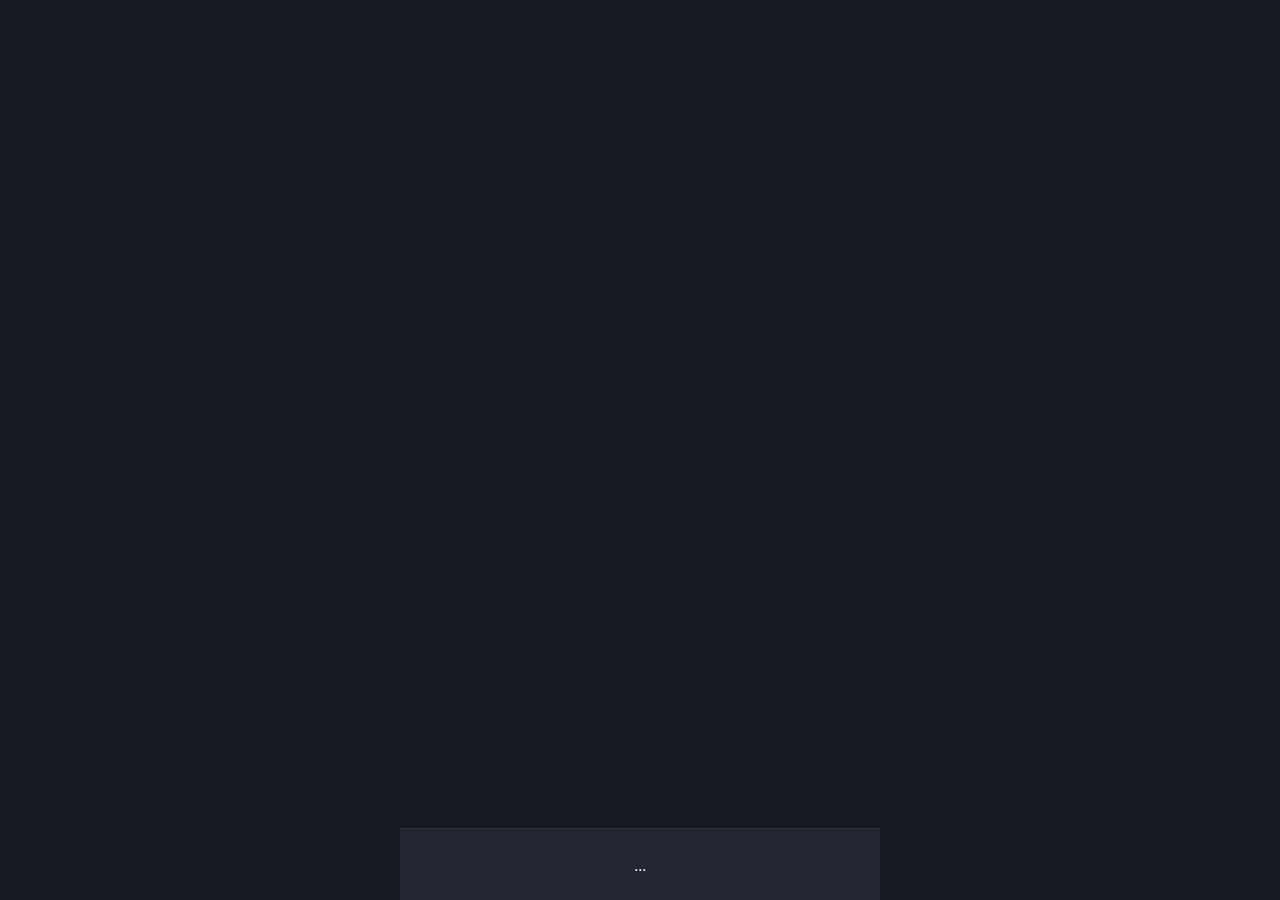
==== pages/dashboard.html @ aa5d2d32 "feat: setup base UI architecture and design system" ====
<!DOCTYPE html>
<html lang="es">

<head>
    <meta charset="UTF-8" />
    <meta name="viewport" content="width=device-width, initial-scale=1.0" />

    <title>Anti Procrastination Quest</title>

    <!-- Fonts -->
    <link rel="preconnect" href="https://fonts.googleapis.com">
    <link rel="preconnect" href="https://fonts.gstatic.com" crossorigin>
    <link
        href="https://fonts.googleapis.com/css2?family=Fira+Code:wght@400;500;600&family=Inter:wght@400;500;600;700&family=Press+Start+2P&display=swap"
        rel="stylesheet">
    <!-- CSS -->
    <link rel="stylesheet" href="../assets/css/variables.css">
    <link rel="stylesheet" href="../assets/css/global.css">
    <link rel="stylesheet" href="../assets/css/layout.css">
    <link rel="stylesheet" href="../assets/css/components.css">
</head>

<body>

    <main class="app-container">

        <!-- contenido -->

    </main>

    <nav class="bottom-nav">
        ...
    </nav>

</body>

</html>
---- assets/css/variables.css ----
:root {

    /* Fondos */
    --color-bg-main: #171A21;
    --color-bg-card: #222630;

    /* Texto */
    --color-text-main: #E2E8F0;
    --color-text-muted: #94A3B8;

    /* UI */
    --color-accent-gold: #D4AF37;
    --color-accent-magic: #3B82F6;

    /* Rarezas */
    --rarity-common: #94A3B8;
    --rarity-uncommon: #4ADE80;
    --rarity-rare: #3B82F6;
    --rarity-epic: #A855F7;
    --rarity-legendary: #F59E0B;

    /* Fonts */
    --font-ui: 'Inter', sans-serif;
    --font-mono: 'Fira Code', monospace;
    --font-pixel: 'Press Start 2P', cursive;

    /* Bordes */
    --radius-md: 12px;
    --radius-lg: 18px;

    /* Sombras */
    --shadow-card: 0 4px 12px rgba(0, 0, 0, 0.25);

    /* Spacing */
    --spacing-xs: 4px;
    --spacing-sm: 8px;
    --spacing-md: 16px;
    --spacing-lg: 24px;
    --spacing-xl: 32px;

}
---- assets/css/global.css ----
* {
    margin: 0;
    padding: 0;
    box-sizing: border-box;
}

button,
input {
    font: inherit;
}

body {
    font-family: var(--font-ui);
    background-color: var(--color-bg-main);
    color: var(--color-text-main);
}
---- assets/css/layout.css ----
/* ============================================================
   BOTTOM NAVIGATION
   ============================================================ */

.bottom-nav {
    position: fixed;

    bottom: 0;
    left: 50%;
    transform: translateX(-50%);

    width: 100%;
    max-width: 480px;

    height: 72px;

    background-color: var(--color-bg-card);

    display: flex;
    justify-content: space-around;
    align-items: center;

    border-top: 1px solid rgba(255, 255, 255, 0.05);
}

.nav-item {
    display: flex;
    flex-direction: column;
    align-items: center;
    justify-content: center;

    gap: 4px;

    text-decoration: none;

    color: var(--color-text-muted);

    font-size: 0.75rem;
}

.nav-item.active {
    color: var(--color-accent-magic);
}

.page-header {}

.page-section {}

.section-title {}
---- assets/css/components.css ----
.btn {
    border: none;
    border-radius: 12px;
    padding: 12px 16px;
    cursor: pointer;
    font-weight: 600;
    transition: 0.2s ease;
}

.btn-primary {
    background-color: var(--color-accent-magic);
    color: white;
}

.btn-primary:hover {
    opacity: 0.9;
}


.rarity-common {
    border-left: 6px solid var(--rarity-common);
}

.rarity-uncommon {
    border-left: 6px solid var(--rarity-uncommon);
}

.rarity-rare {
    border-left: 6px solid var(--rarity-rare);
}

.rarity-epic {
    border-left: 6px solid var(--rarity-epic);
}

.rarity-legendary {
    border-left: 6px solid var(--rarity-legendary);
}

.nav-item {
    color: var(--color-text-muted);
}

.nav-item.active {
    color: var(--color-accent-magic);
}

.modal-overlay {
    position: fixed;
    inset: 0;
    background: rgba(0, 0, 0, 0.7);

    display: flex;
    justify-content: center;
    align-items: center;
}

.modal-content {
    background: var(--color-bg-card);
    padding: var(--spacing-lg);
    border-radius: 16px;
}
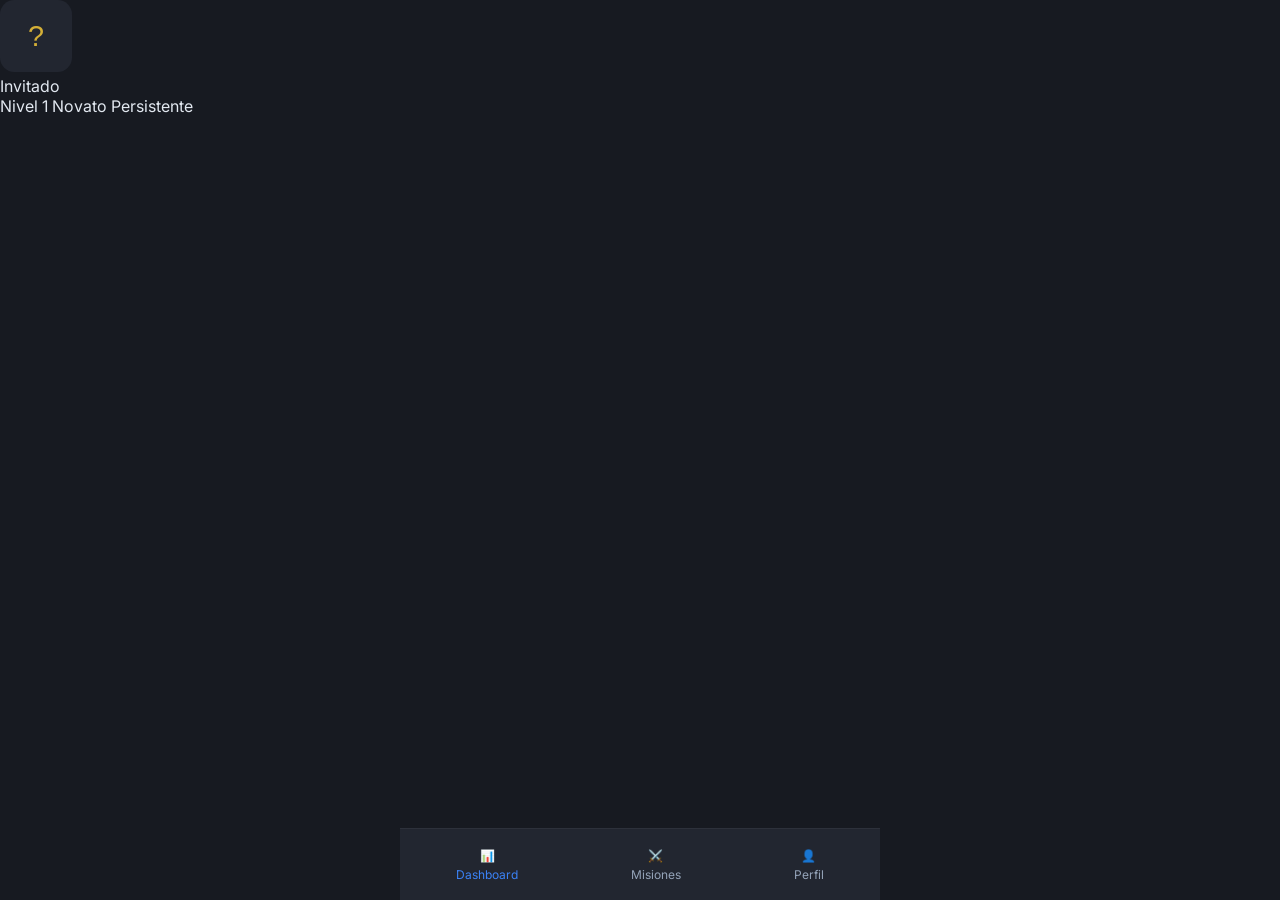
==== commit 9a0665c2: "feat: render character banner from localStorage" ====
--- a/pages/dashboard.html
+++ b/pages/dashboard.html
@@ -18,20 +18,45 @@
     <link rel="stylesheet" href="../assets/css/global.css">
     <link rel="stylesheet" href="../assets/css/layout.css">
     <link rel="stylesheet" href="../assets/css/components.css">
+    <link rel="stylesheet" href="../assets/css/pages/dashboard.css">
 </head>
 
 <body>
 
     <main class="app-container">
 
+        <section class="character-banner" role="region" aria-label="Banner del personaje" id="character-banner">
+            <img id="avatar-img" class="character-avatar" src="" alt="Avatar del jugador" width="72" height="72">
+            <div class="character-info">
+                <div class="character-name" id="character-name">Invitado</div>
+                <div class="character-level-title">
+                    <span class="character-level" id="character-level">Nivel 1</span>
+                    <span class="character-title" id="character-title">Novato Persistente</span>
+                </div>
+            </div>
+        </section>
+
         <!-- contenido -->
 
     </main>
 
+    <!-- Bottom Navigation Bar -->
     <nav class="bottom-nav">
-        ...
+        <a href="dashboard.html" class="nav-item active" id="nav-dashboard">
+            <span class="nav-icon">📊</span>
+            <span>Dashboard</span>
+        </a>
+        <a href="missions.html" class="nav-item" id="nav-missions">
+            <span class="nav-icon">⚔️</span>
+            <span>Misiones</span>
+        </a>
+        <a href="profile.html" class="nav-item" id="nav-profile">
+            <span class="nav-icon">👤</span>
+            <span>Perfil</span>
+        </a>
     </nav>
 
+    <script src="../assets/js/character-banner.js"></script>
 </body>
 
 </html>
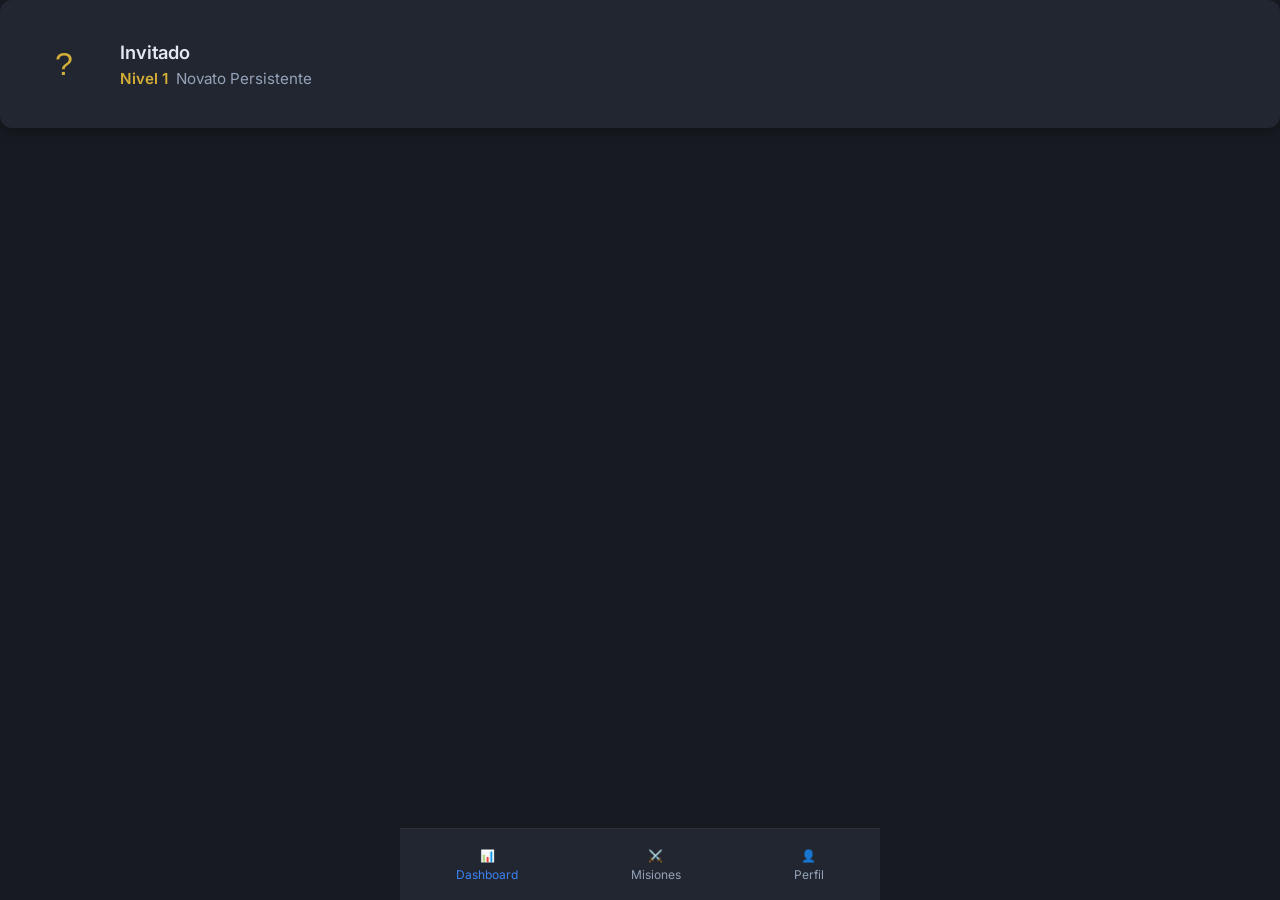
==== commit 479a1a4e: "feat: enhance class selection UI and integrate zoom modal" ====
--- a/pages/dashboard.html
+++ b/pages/dashboard.html
@@ -56,6 +56,8 @@
         </a>
     </nav>
 
+    <!-- Scripts -->
+    <script src="../assets/js/ui.js"></script>
     <script src="../assets/js/character-banner.js"></script>
 </body>
 
--- a/assets/css/pages/dashboard.css
+++ b/assets/css/pages/dashboard.css
@@ -0,0 +1,71 @@
+/* Dashboard page styles for the Character Banner */
+.character-banner {
+    display: flex;
+    align-items: center;
+    gap: var(--spacing-md);
+    padding: var(--spacing-md);
+    margin-bottom: var(--spacing-lg);
+    background: var(--color-bg-card);
+    border-radius: var(--radius-md);
+    box-shadow: var(--shadow-card);
+}
+
+.character-avatar {
+    width: 64px;
+    height: 64px;
+    border-radius: 50%;
+    object-fit: cover;
+    background: rgba(255, 255, 255, 0.05);
+    flex-shrink: 0;
+}
+
+.character-info {
+    display: flex;
+    flex-direction: column;
+    gap: 6px;
+}
+
+.character-name {
+    font-family: var(--font-ui);
+    font-size: 1rem;
+    font-weight: 600;
+    color: var(--color-text-main);
+}
+
+.character-level-title {
+    display: flex;
+    flex-wrap: wrap;
+    gap: var(--spacing-sm);
+    align-items: baseline;
+}
+
+.character-level {
+    font-size: 0.9rem;
+    font-weight: 600;
+    color: var(--color-accent-gold);
+}
+
+.character-title {
+    font-size: 0.85rem;
+    color: var(--color-text-muted);
+}
+
+@media (min-width: 768px) {
+    .character-banner {
+        padding: var(--spacing-lg);
+    }
+
+    .character-avatar {
+        width: 80px;
+        height: 80px;
+    }
+
+    .character-name {
+        font-size: 1.15rem;
+    }
+
+    .character-level,
+    .character-title {
+        font-size: 0.95rem;
+    }
+}
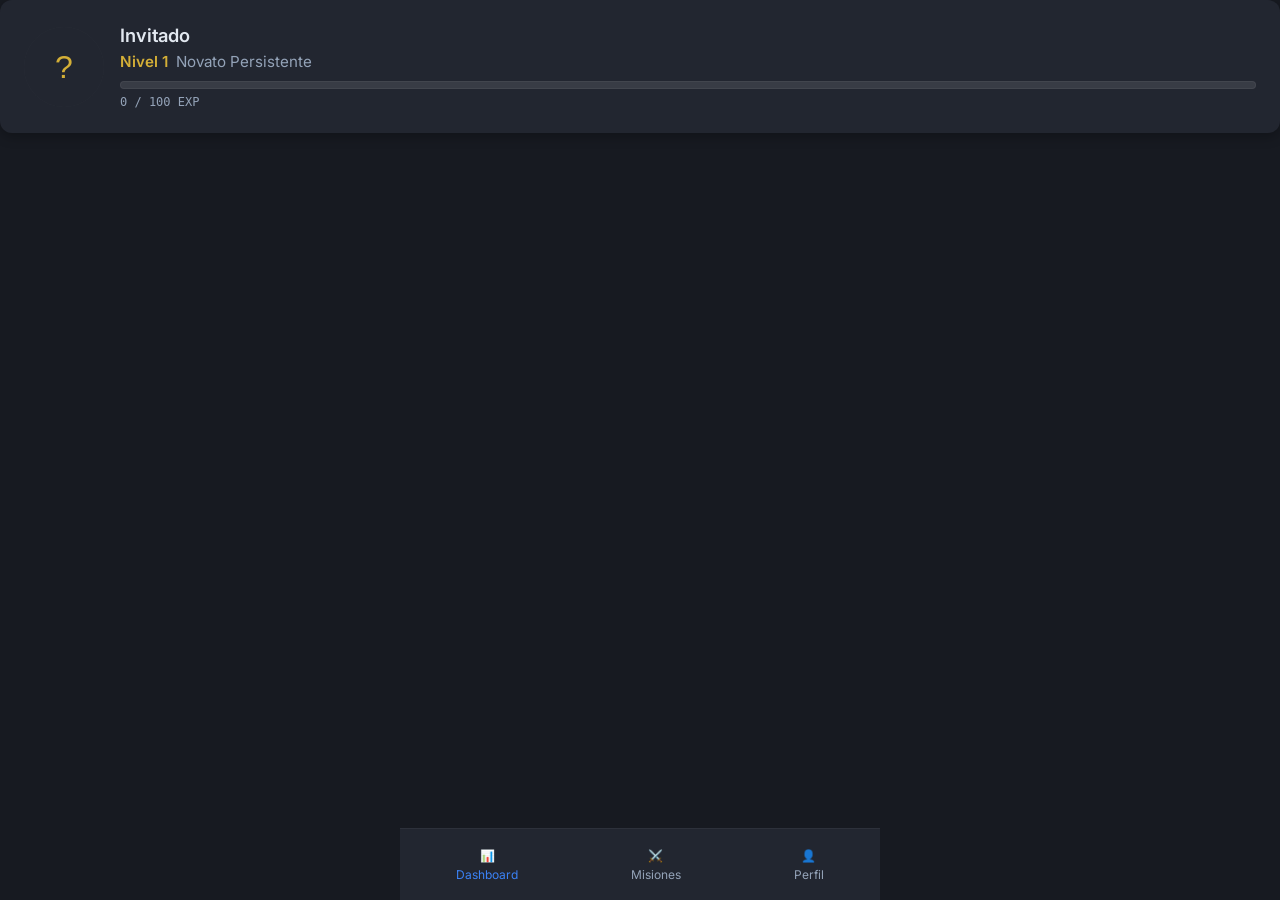
==== commit bb510f03: "feat: enhance dashboard UI with standardized EXP bar structure" ====
--- a/pages/dashboard.html
+++ b/pages/dashboard.html
@@ -33,6 +33,13 @@
                     <span class="character-level" id="character-level">Nivel 1</span>
                     <span class="character-title" id="character-title">Novato Persistente</span>
                 </div>
+                <!-- Experience Progression Bar (HU-05) -->
+                <div class="exp-bar" id="xp-container">
+                    <div class="xp-bar-track" id="xp-bar-track">
+                        <div class="exp-bar-fill" id="xp-bar-fill"></div>
+                    </div>
+                    <span class="exp-bar-text" id="xp-text">0 / 100 EXP</span>
+                </div>
             </div>
         </section>
 
@@ -57,6 +64,8 @@
     </nav>
 
     <!-- Scripts -->
+    <script src="../assets/js/storage.js"></script>
+    <script src="../assets/js/progression.js"></script>
     <script src="../assets/js/ui.js"></script>
     <script src="../assets/js/character-banner.js"></script>
 </body>
--- a/assets/css/components.css
+++ b/assets/css/components.css
@@ -59,4 +59,139 @@
     background: var(--color-bg-card);
     padding: var(--spacing-lg);
     border-radius: 16px;
+}
+
+/* ============================================================
+   LIGHTBOX IMAGE ZOOM MODAL (REUSABLE)
+   ============================================================ */
+.lightbox-overlay {
+    position: fixed;
+    top: 0;
+    left: 0;
+    right: 0;
+    bottom: 0;
+    background: rgba(10, 11, 15, 0.9);
+    display: flex;
+    align-items: center;
+    justify-content: center;
+    z-index: 2000;
+    opacity: 0;
+    transition: opacity 0.3s cubic-bezier(0.25, 0.8, 0.25, 1);
+    backdrop-filter: blur(8px);
+    -webkit-backdrop-filter: blur(8px);
+    padding: var(--spacing-lg);
+    pointer-events: none;
+}
+
+.lightbox-overlay.active {
+    opacity: 1;
+    pointer-events: auto;
+}
+
+.lightbox-card {
+    background: rgba(34, 38, 48, 0.95);
+    border: 2px solid rgba(255, 255, 255, 0.1);
+    border-radius: var(--radius-lg);
+    padding: var(--spacing-lg);
+    box-shadow: 0 24px 60px rgba(0, 0, 0, 0.8),
+                0 0 40px rgba(212, 175, 55, 0.15),
+                inset 0 1px 0 rgba(255, 255, 255, 0.05);
+    position: relative;
+    max-width: 90%;
+    max-height: 85vh;
+    display: flex;
+    flex-direction: column;
+    align-items: center;
+    justify-content: center;
+    transform: scale(0.9) translateY(10px);
+    transition: transform 0.3s cubic-bezier(0.34, 1.56, 0.64, 1);
+}
+
+.lightbox-overlay.active .lightbox-card {
+    transform: scale(1) translateY(0);
+}
+
+/* Close Button */
+.lightbox-close {
+    position: absolute;
+    top: -15px;
+    right: -15px;
+    width: 36px;
+    height: 36px;
+    border-radius: 50%;
+    background: #ef4444;
+    border: 2px solid rgba(255, 255, 255, 0.2);
+    color: #ffffff;
+    font-size: 1.5rem;
+    font-weight: bold;
+    cursor: pointer;
+    display: flex;
+    align-items: center;
+    justify-content: center;
+    box-shadow: 0 4px 10px rgba(239, 68, 68, 0.4);
+    transition: all 0.2s;
+    user-select: none;
+    z-index: 10;
+}
+
+.lightbox-close:hover {
+    transform: scale(1.1);
+    background: #dc2626;
+    box-shadow: 0 4px 14px rgba(239, 68, 68, 0.6);
+}
+
+.lightbox-close:active {
+    transform: scale(0.95);
+}
+
+/* Image Wrapper and Image */
+.lightbox-img-wrapper {
+    background: rgba(17, 19, 26, 0.85);
+    border: 2px solid rgba(255, 255, 255, 0.06);
+    border-radius: var(--radius-md);
+    padding: var(--spacing-md);
+    box-shadow: inset 0 4px 12px rgba(0, 0, 0, 0.6);
+    display: flex;
+    align-items: center;
+    justify-content: center;
+    overflow: hidden;
+}
+
+.lightbox-img {
+    max-width: 256px;
+    max-height: 256px;
+    width: 200px;
+    height: 200px;
+    object-fit: contain;
+    image-rendering: pixelated;
+    image-rendering: crisp-edges;
+    filter: drop-shadow(0 4px 12px rgba(0, 0, 0, 0.5));
+    animation: floatingAvatar 4s ease-in-out infinite;
+}
+
+/* Caption */
+.lightbox-caption {
+    font-family: var(--font-pixel);
+    font-size: 0.7rem;
+    color: var(--color-accent-gold);
+    text-shadow: 0 0 8px rgba(212, 175, 55, 0.3);
+    margin-top: var(--spacing-md);
+    text-align: center;
+    letter-spacing: 0.5px;
+    text-transform: uppercase;
+}
+
+/* Body Scroll Lock */
+body.lightbox-lock {
+    overflow: hidden !important;
+}
+
+/* Float Animation */
+@keyframes floatingAvatar {
+    0%, 100% {
+        transform: translateY(0);
+    }
+    50% {
+        transform: translateY(-6px);
+    }
 }
--- a/assets/css/pages/dashboard.css
+++ b/assets/css/pages/dashboard.css
@@ -17,12 +17,21 @@
     object-fit: cover;
     background: rgba(255, 255, 255, 0.05);
     flex-shrink: 0;
+    cursor: pointer;
+    transition: transform 0.2s, box-shadow 0.2s;
+    image-rendering: pixelated;
+}
+
+.character-avatar:hover {
+    transform: scale(1.06);
+    box-shadow: 0 0 16px rgba(212, 175, 55, 0.25);
 }
 
 .character-info {
     display: flex;
     flex-direction: column;
     gap: 6px;
+    flex-grow: 1;
 }
 
 .character-name {
@@ -50,6 +59,62 @@
     color: var(--color-text-muted);
 }
 
+/* Experience Bar (HU-05) */
+.xp-container,
+.exp-bar {
+    display: flex;
+    flex-direction: column;
+    gap: 6px;
+    width: 100%;
+    margin-top: 4px;
+}
+
+.xp-bar-track {
+    width: 100%;
+    height: 8px;
+    background-color: rgba(255, 255, 255, 0.1);
+    border-radius: 6px;
+    overflow: hidden;
+    border: 1px solid rgba(255, 255, 255, 0.05);
+}
+
+.xp-bar-fill,
+.exp-bar-fill {
+    height: 100%;
+    width: 0%;
+    background: linear-gradient(90deg, var(--color-accent-magic) 0%, #60a5fa 100%);
+    border-radius: 6px;
+    box-shadow: 0 0 10px rgba(59, 130, 246, 0.4);
+    transition: width 0.5s cubic-bezier(0.4, 0, 0.2, 1);
+}
+
+.xp-text,
+.exp-bar-text {
+    font-family: var(--font-mono);
+    font-size: 0.75rem;
+    color: var(--color-text-muted);
+}
+
+.xp-text.max-level-text,
+.exp-bar-text.max-level-text {
+    color: var(--color-accent-gold);
+    font-family: var(--font-pixel);
+    font-size: 0.7rem;
+    text-shadow: 0 0 8px rgba(212, 175, 55, 0.5);
+    margin-top: 4px;
+    letter-spacing: 0.5px;
+    animation: goldGlow 2s infinite ease-in-out;
+}
+
+@keyframes goldGlow {
+    0%, 100% {
+        text-shadow: 0 0 6px rgba(212, 175, 55, 0.4);
+    }
+    50% {
+        text-shadow: 0 0 14px rgba(212, 175, 55, 0.8);
+    }
+}
+
 @media (min-width: 768px) {
     .character-banner {
         padding: var(--spacing-lg);
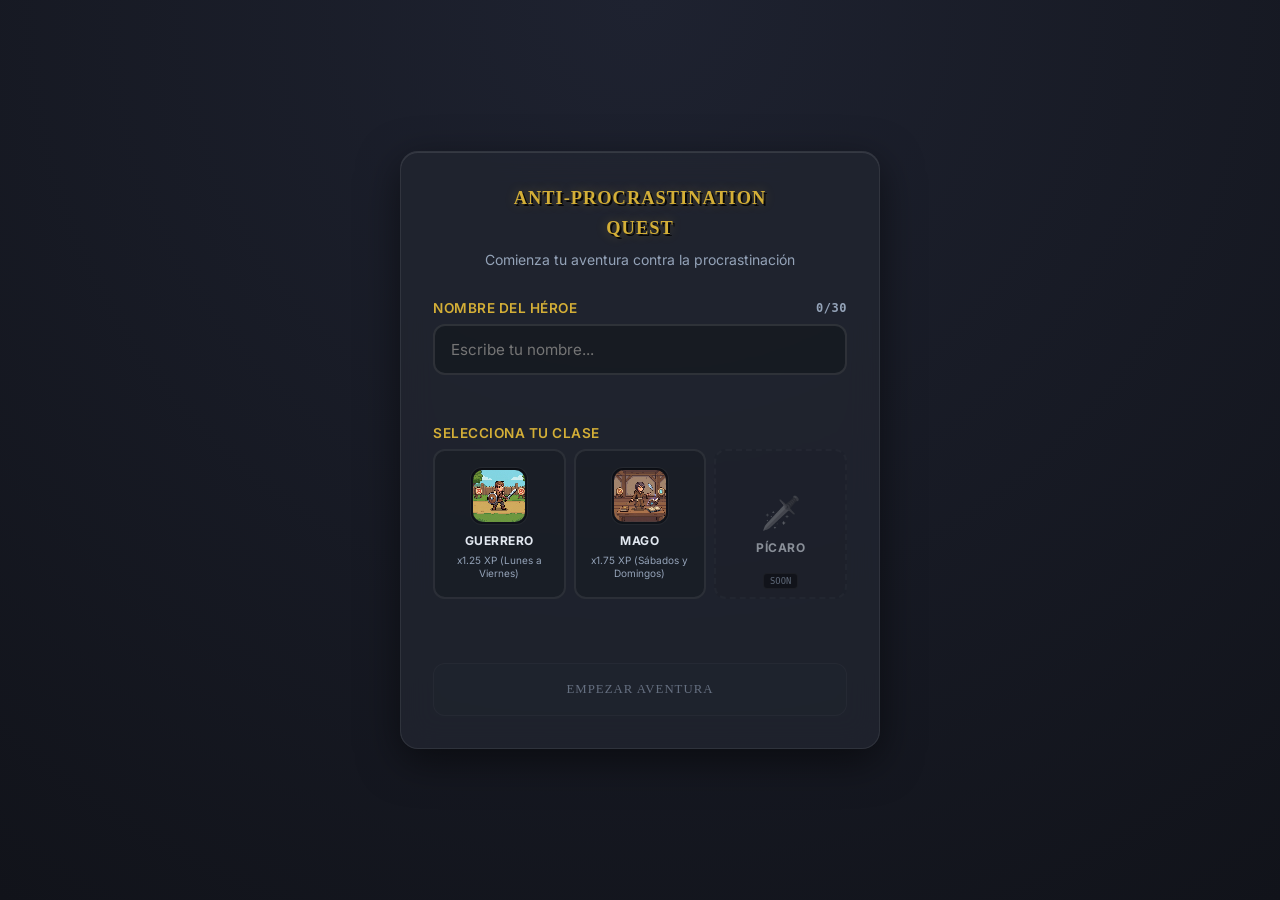
==== commit 39df94ef: "feat: render active missions on dashboard" ====
--- a/pages/dashboard.html
+++ b/pages/dashboard.html
@@ -43,7 +43,12 @@
             </div>
         </section>
 
-        <!-- contenido -->
+        <section class="active-missions-section" id="active-missions-section" aria-labelledby="active-missions-heading">
+            <h2 class="section-title" id="active-missions-heading">⚔️ Misiones Activas</h2>
+            <ul class="active-missions-list" id="active-missions-list" aria-live="polite">
+                <!-- rendered by dashboard.js -->
+            </ul>
+        </section>
 
     </main>
 
@@ -68,6 +73,7 @@
     <script src="../assets/js/progression.js"></script>
     <script src="../assets/js/ui.js"></script>
     <script src="../assets/js/character-banner.js"></script>
+    <script src="../assets/js/pages/dashboard.js"></script>
 </body>
 
 </html>
